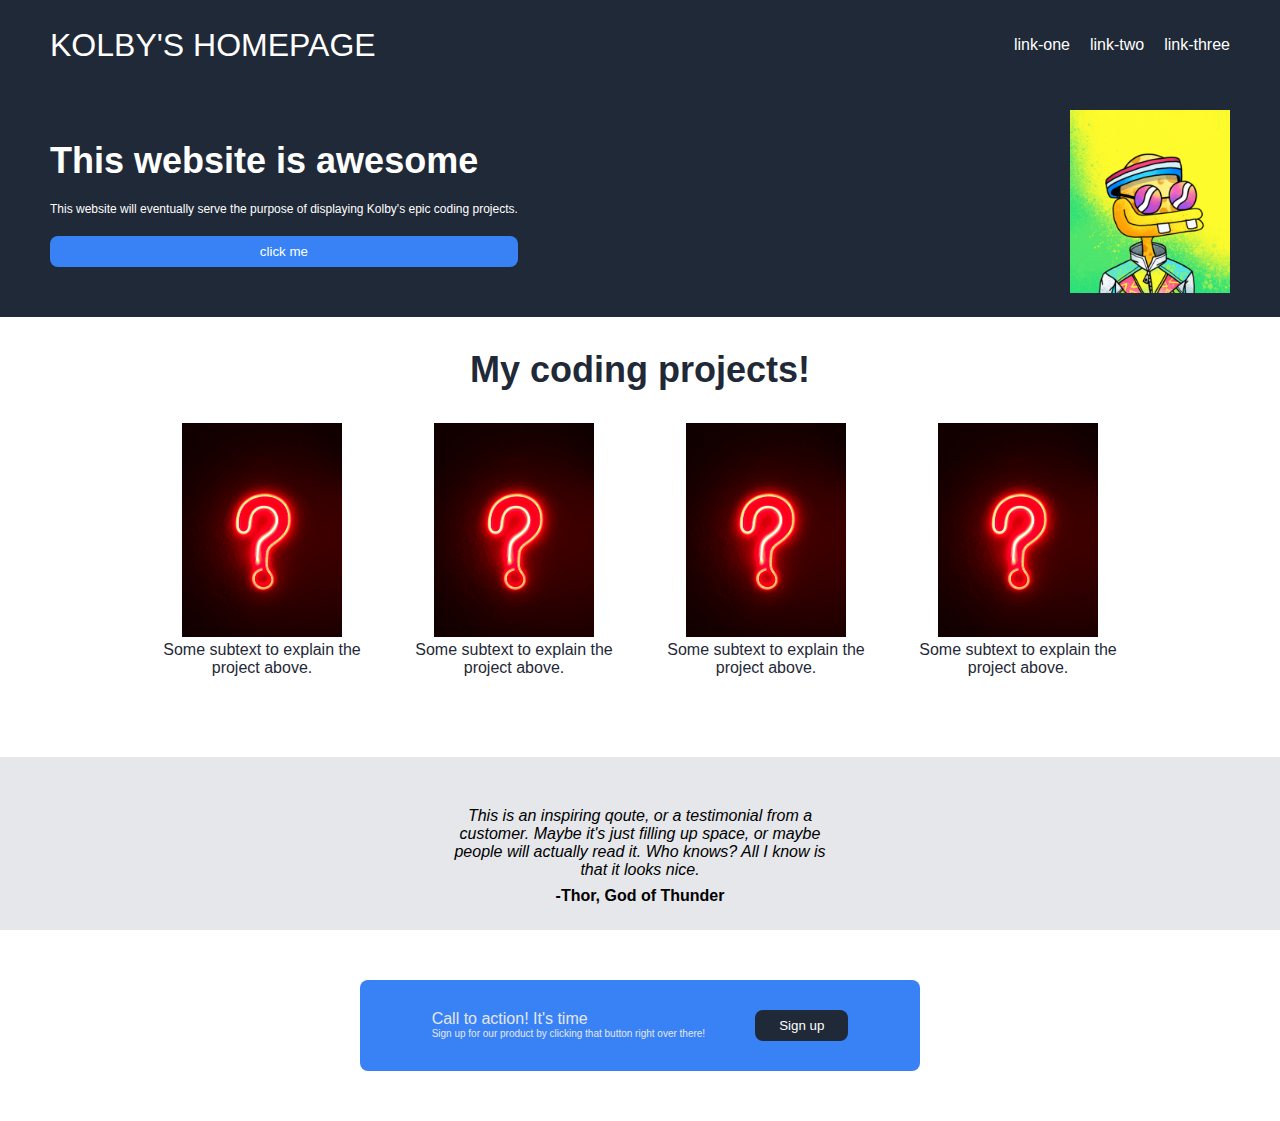
==== index.html @ 018bf8ee "Add files via upload" ====
<!DOCTYPE html>
<html lang="en">
<head>
    <meta charset="UTF-8">
    <meta http-equiv="X-UA-Compatible" content="IE=edge">
    <meta name="viewport" content="width=device-width, initial-scale=1.0">
    <title>Kolby's Epic Homepage</title>
    <link rel="stylesheet" href="style.css">
</head>
<body>
    <div class="header">
        <div class="topline">
            <div class="logo">
                KOLBY'S HOMEPAGE
            </div>
            <ul class="links">
                <li><a href="google.com">link-one</a></li>
                <li><a href="google.com">link-two</a></li>
                <li><a href="google.com">link-three</a></li>
            </ul>
        </div>
        <div class="content">
            <div class="left">
                <div class="title">
                    This website is awesome
                </div>
                <div class="paragraph">
                    This website will eventually serve the purpose of displaying
                    Kolby's epic coding projects.
                </div>
                <button class="click">
                    click me
                </button>
            </div>
            <div class="pic">
                <img src="./images/SupDuck.jpg" alt="NFT profile pic">
            </div>
        </div>
    </div>

    <div class="codetitle">My coding projects!</div>

    <div class="container">
        <div class="info">
          <img src="./images/QuestionMark.jpg" alt="QuestionMark">
          <div class="text">Some subtext to explain the project above.</div>
        </div>
        <div class="info">
          <img src="./images/QuestionMark.jpg" alt="QuestionMark">
          <div class="text">Some subtext to explain the project above.</div>
        </div>
        <div class="info">
          <img src="./images/QuestionMark.jpg" alt="QuestionMark">
          <div class="text">Some subtext to explain the project above.</div>
        </div>
        <div class="info">
          <img src="./images/QuestionMark.jpg" alt="QuestionMark">
          <div class="text">Some subtext to explain the project above.</div>
        </div>
    </div>

    <div class="middle">
        <div class="quote">
            This is an inspiring qoute, or a testimonial from a customer. 
            Maybe it's just filling up space, or maybe people will actually read it. 
            Who knows? All I know is that it looks nice.
        </div>
        <div class="signature"> -Thor, God of Thunder </div>
    </div>

    <div class="last">
        <div class="call"> Call to action! It's time 
            <div class="subtext"> Sign up for our product by clicking that button right over there!</div>
        </div>
        <button class="signup">
            Sign up
        </button>
    </div>

</body>
</html>
---- style.css ----
body {
    margin: 0;
    font-family: Arial;
}

a {
    text-decoration: none;
    color: white;
}

ul {
    list-style: none;
    display: flex;
    gap: 20px;
}

.logo {
    color: white;
    font-size: 32px;

}

.header {
    background: #1f2937;
}

.topline, .content {
    color: white;
    display: flex;
    align-items: center;
    justify-content: space-between;
    padding: 20px 50px;
}

button {
    border: none;
    border-radius: 8px;
    background: #3882F6;
    padding: 8px 24px;
    color: white;
}

img {
    height: auto;
    width: 160px;
}

.title{
    font-size: 36px;
    font-weight: 800;
}

.paragraph {
    font-size: 12px;
}

.content {
    display: flex;
    align-items: center;
    gap: 200px;
    
}

.left {
    display: flex;
    flex-direction: column;
    gap: 20px;
}

.info {
    max-width: 200px;
    color: #1F2937;
}

.codetitle {
    color: #1f2937;
    font-size: 36px;
    font-weight: 800;
    margin: 32px;
    text-align: center;
}

.container {
    display: flex;
    justify-content: center;
    gap: 52px;
}
  
.info {
    max-width: 200px;
    text-align: center;
    margin-bottom: 80px;
}

.middle {
    display: flex;
    flex-direction: column;
    text-align: center;
    justify-items: center;
    background: #E5E7EB;
}

.quote {
    font-style: italic;
    margin: auto;
    padding-top: 50px;
    max-width: 400px;
}

.signature {
    font-weight: bold;
    padding-top: 8px;
    padding-bottom: 25px;
    text-align: right-center;
}

.last {
    color: #E5E7EB;
    display: flex;
    justify-content: center;
    margin: 50px auto;
    gap: 50px;
    padding: 30px;
    background: #3882F6;
    border: none;
    border-radius: 8px;
    max-width: 500px;

}

.subtext {
    font-size: 10px;
}

.signup {
    background-color: #1F2937;
}
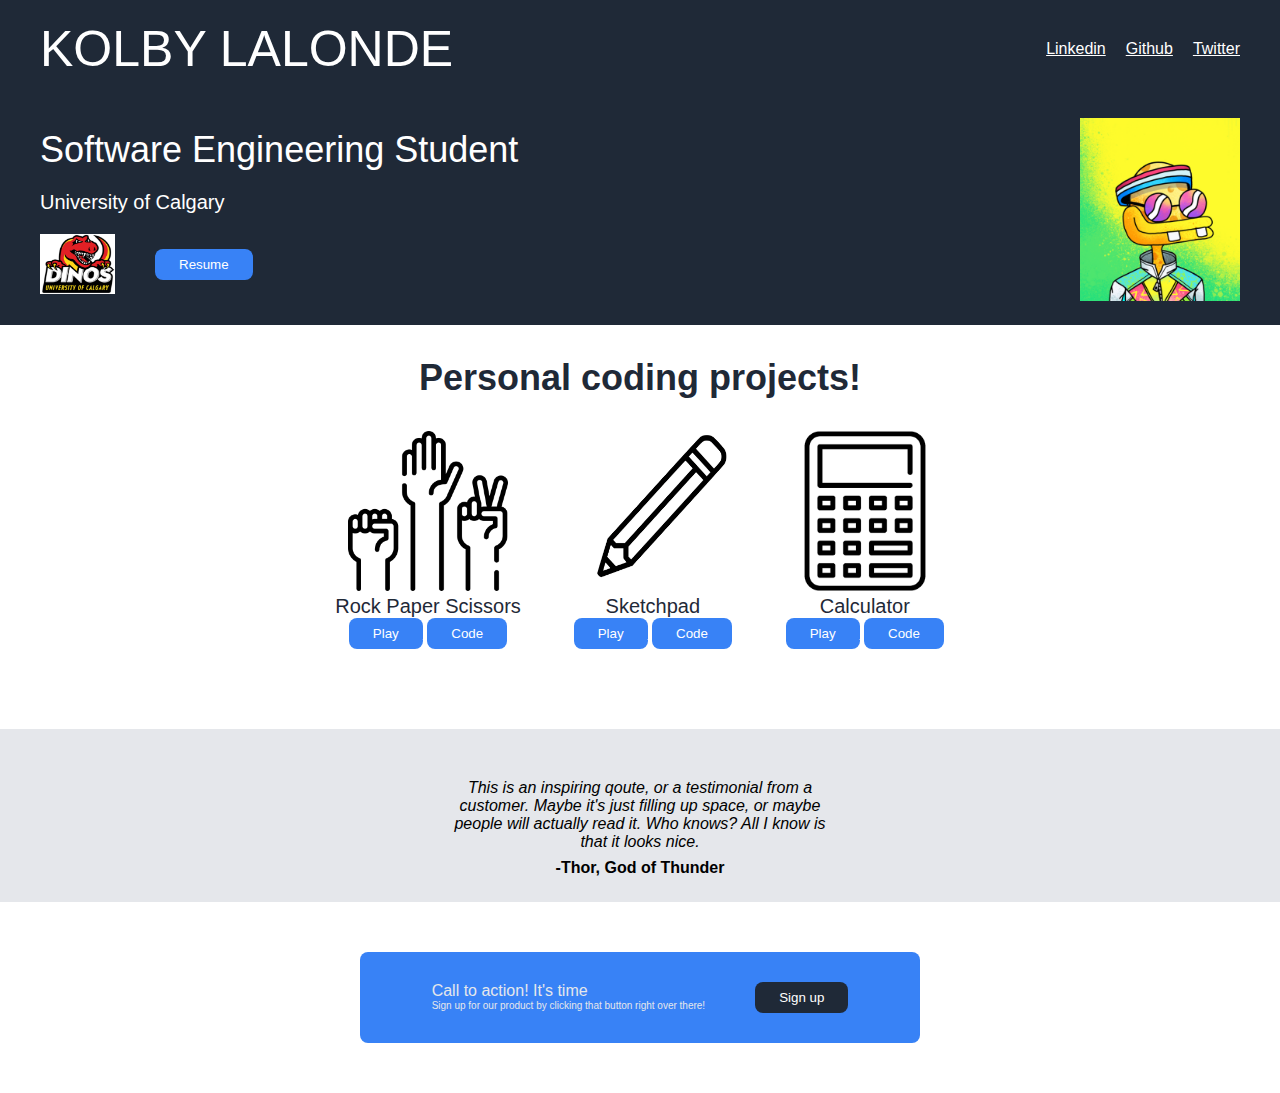
==== commit 0aecfe20: "Add files via upload" ====
--- a/index.html
+++ b/index.html
@@ -6,56 +6,61 @@
     <meta name="viewport" content="width=device-width, initial-scale=1.0">
     <title>Kolby's Epic Homepage</title>
     <link rel="stylesheet" href="style.css">
+
 </head>
 <body>
     <div class="header">
         <div class="topline">
             <div class="logo">
-                KOLBY'S HOMEPAGE
+                KOLBY LALONDE
             </div>
             <ul class="links">
-                <li><a href="google.com">link-one</a></li>
-                <li><a href="google.com">link-two</a></li>
-                <li><a href="google.com">link-three</a></li>
+                <li><a href="google.com">Linkedin</a></li>
+                <li><a href="https://github.com/KolbyLalonde">Github</a></li>
+                <li><a href="https://mobile.twitter.com/klalonde100">Twitter</a></li>
             </ul>
         </div>
         <div class="content">
             <div class="left">
                 <div class="title">
-                    This website is awesome
+                    Software Engineering Student
                 </div>
-                <div class="paragraph">
-                    This website will eventually serve the purpose of displaying
-                    Kolby's epic coding projects.
+                <div class="location">
+                    University of Calgary
                 </div>
-                <button class="click">
-                    click me
-                </button>
+                <div class="inline">
+                    <img id="school" src="./images/School.png" alt="School Logo">
+                    <button class="click">
+                        Resume
+                    </button>
+                </div>
             </div>
             <div class="pic">
-                <img src="./images/SupDuck.jpg" alt="NFT profile pic">
+                <img id="profile" src="./images/SupDuck.jpg" alt="NFT profile pic">
             </div>
         </div>
     </div>
 
-    <div class="codetitle">My coding projects!</div>
+    <div class="codetitle">Personal coding projects!</div>
 
     <div class="container">
         <div class="info">
-          <img src="./images/QuestionMark.jpg" alt="QuestionMark">
-          <div class="text">Some subtext to explain the project above.</div>
+          <img src="./images/rps.png" alt="Rock Paper Scissors">
+          <div class="text">Rock Paper Scissors</div>
+          <a href="https://kolbylalonde.github.io/Rock-Paper-Scissors/"> <button>Play</button> </a> 
+          <a href="https://github.com/KolbyLalonde/Rock-Paper-Scissors"> <button> Code </button> </a>
         </div>
         <div class="info">
-          <img src="./images/QuestionMark.jpg" alt="QuestionMark">
-          <div class="text">Some subtext to explain the project above.</div>
+          <img src="./images/pencil.png" alt="Pencil">
+          <div class="text">Sketchpad</div>
+          <a href="https://kolbylalonde.github.io/Sketchpad/"> <button>Play</button> </a> 
+          <a href="https://github.com/KolbyLalonde/Sketchpad"> <button> Code </button> </a>
         </div>
         <div class="info">
-          <img src="./images/QuestionMark.jpg" alt="QuestionMark">
-          <div class="text">Some subtext to explain the project above.</div>
-        </div>
-        <div class="info">
-          <img src="./images/QuestionMark.jpg" alt="QuestionMark">
-          <div class="text">Some subtext to explain the project above.</div>
+          <img src="./images/calculator.png" alt="Calculator">
+          <div class="text">Calculator</div>
+          <a href=""> <button>Play</button> </a> 
+          <a href=""> <button> Code </button> </a>
         </div>
     </div>
 
--- a/style.css
+++ b/style.css
@@ -5,7 +5,7 @@
 }
 
 a {
-    text-decoration: none;
+    text-decoration: underline;
     color: white;
 }
 
@@ -17,8 +17,19 @@
 
 .logo {
     color: white;
-    font-size: 32px;
+    font-size: 50px;
+    font-family: Avantgarde, sans-serif;
+}
 
+#school {
+    height: 60px;
+    width: 75px;
+}
+
+.inline {
+    display: flex;
+    align-items: center;
+    gap: 40px;
 }
 
 .header {
@@ -30,7 +41,7 @@
     display: flex;
     align-items: center;
     justify-content: space-between;
-    padding: 20px 50px;
+    padding: 20px 40px;
 }
 
 button {
@@ -38,21 +49,27 @@
     border-radius: 8px;
     background: #3882F6;
     padding: 8px 24px;
+    max-width: 100px;
     color: white;
 }
 
 img {
+    height: 160px;
+    width: 160px;
+}
+
+#profile {
     height: auto;
     width: 160px;
 }
 
 .title{
     font-size: 36px;
-    font-weight: 800;
+    font-weight: 500;
 }
 
-.paragraph {
-    font-size: 12px;
+.location {
+    font-size: 20px;
 }
 
 .content {
@@ -91,6 +108,10 @@
     max-width: 200px;
     text-align: center;
     margin-bottom: 80px;
+}
+
+.text{
+    font-size: 20px;
 }
 
 .middle {
